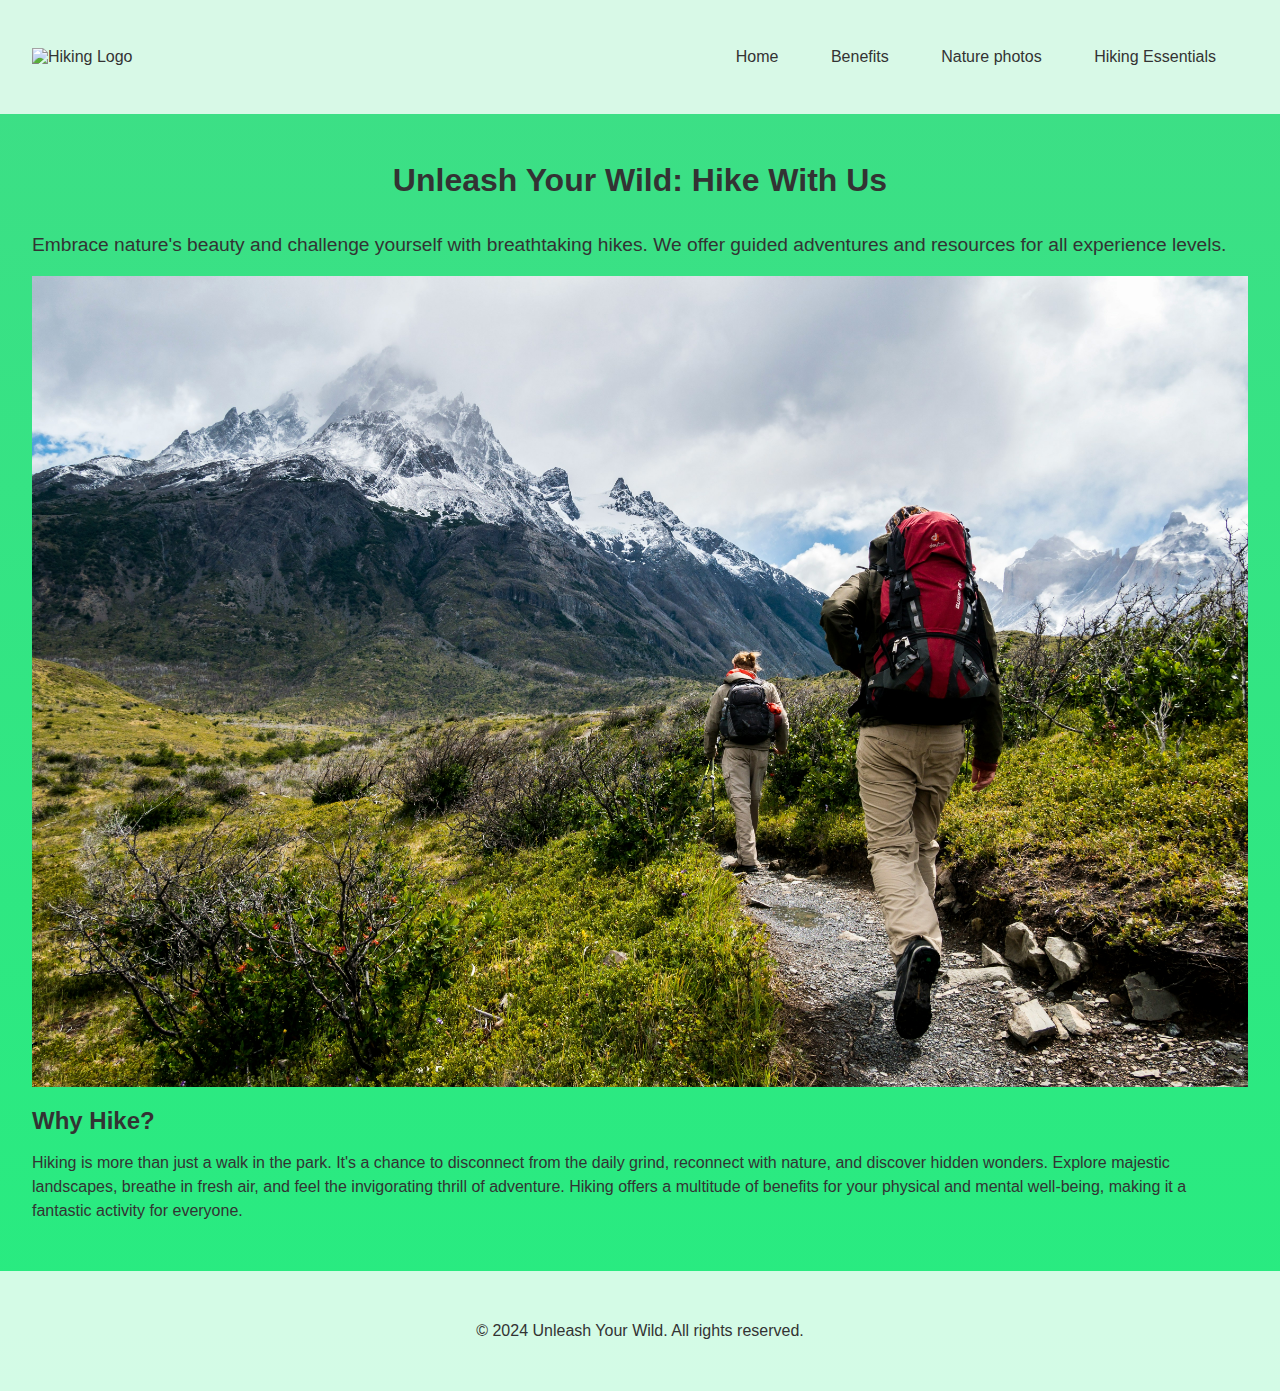
==== index.html @ 780d1d9a "Add files via upload" ====
<!DOCTYPE html>
<html lang="en">
<head>
  <meta charset="UTF-8">
  <meta name="viewport" content="width=device-width, initial-scale=1.0">
  <title>Unleash Your Wild: Hike With Us</title>
  <link rel="stylesheet" href="style.css">
</head>
<body>
  <header>
    <a href="index.html">
      <img src="logo.jpg" alt="Hiking Logo"> </a>
    <nav>
      <ul>
        <li><a href="index.html">Home</a></li>
        <li><a href="benefits.html">Benefits</a></li>
        <li><a href="nature_photos.html">Nature photos</a></li>
        <li><a href="essentials.html">Hiking Essentials</a></li>
      </ul>
    </nav>
  </header>

  <main>
    <h1 class="hero">Unleash Your Wild: Hike With Us</h1>
    <p class="hero-text">Embrace nature's beauty and challenge yourself with breathtaking hikes. We offer guided adventures and resources for all experience levels.</p>
    <img src="hiking_scenery.jpg" alt="Stunning mountain vista on a hike">

    <h2>Why Hike?</h2>
    <p>Hiking is more than just a walk in the park. It's a chance to disconnect from the daily grind, reconnect with nature, and discover hidden wonders. Explore majestic landscapes, breathe in fresh air, and feel the invigorating thrill of adventure. Hiking offers a multitude of benefits for your physical and mental well-being, making it a fantastic activity for everyone.</p>
  </main>

  <footer>
    <p>&copy; 2024 Unleash Your Wild. All rights reserved.</p>
  </footer>
</body>
</html>
---- style.css ----
/* General Styles */
body {
    font-family: sans-serif;
    margin: 0;
    padding: 0;
    background: linear-gradient(to bottom, #3ede86 0%, #27ec80 100%);
    min-height: 100vh;
    display: flex;
    flex-direction: column;
  }
  
  header, main, footer {
    padding: 2rem;
  }
  
  h1, h2, h3 {
    margin: 1rem 0;
    font-weight: bold;
    color: #333;
  }
  
  p {
    font-size: 1rem;
    line-height: 1.5;
    color: #333;
  }
  
  a {
    text-decoration: none;
    color: #333;
  }
  
  img {
    max-width: 100%;
    height: auto;
  }
  
  /* Header Styles */
  header {
    display: flex;
    justify-content: space-between;
    align-items: center;
    background-color: rgba(255, 255, 255, 0.8);
  }
  
  header img {
    width: 150px;
  }
  
  nav {
    list-style: none;
    margin: 0;
    padding: 0;
  }
  
  nav li {
    display: inline-block;
    margin-right: 1rem;
  }
  
  nav a {
    padding: 0.5rem 1rem;
    transition: background-color 0.2s ease-in-out;
  }
  
  nav a:hover {
    background-color: rgba(230, 230, 230, 0.2);
  }
  
  /* Main Styles */
  .hero {
    text-align: center;
    margin-bottom: 2rem;
  }
  
  .hero-text {
    font-size: 1.2rem;
    margin-bottom: 1rem;
  }
  
  .benefits-grid {
    display: grid;
    grid-template-columns: repeat(auto-fit, minmax(300px, 1fr));
    gap: 2rem;
  }
  
  .benefit {
    background-color: rgba(255, 255, 255, 0.8);
    border-radius: 5px;
    padding: 1rem;
  }
  
  .benefit img {
    margin-bottom: 0.5rem;
  }
  
  /* Nature Photos Styles */
  .photo-grid {
    display: grid;
    grid-template-columns: repeat(auto-fit, minmax(250px, 1fr));
    gap: 1rem;
  }
  
  /* Visit Us Styles */
  .visit-us img {
    margin: 1rem 0;
  }
  
  /* Footer Styles */
  footer {
    text-align: center;
    background-color: rgba(255, 255, 255, 0.8);
  }
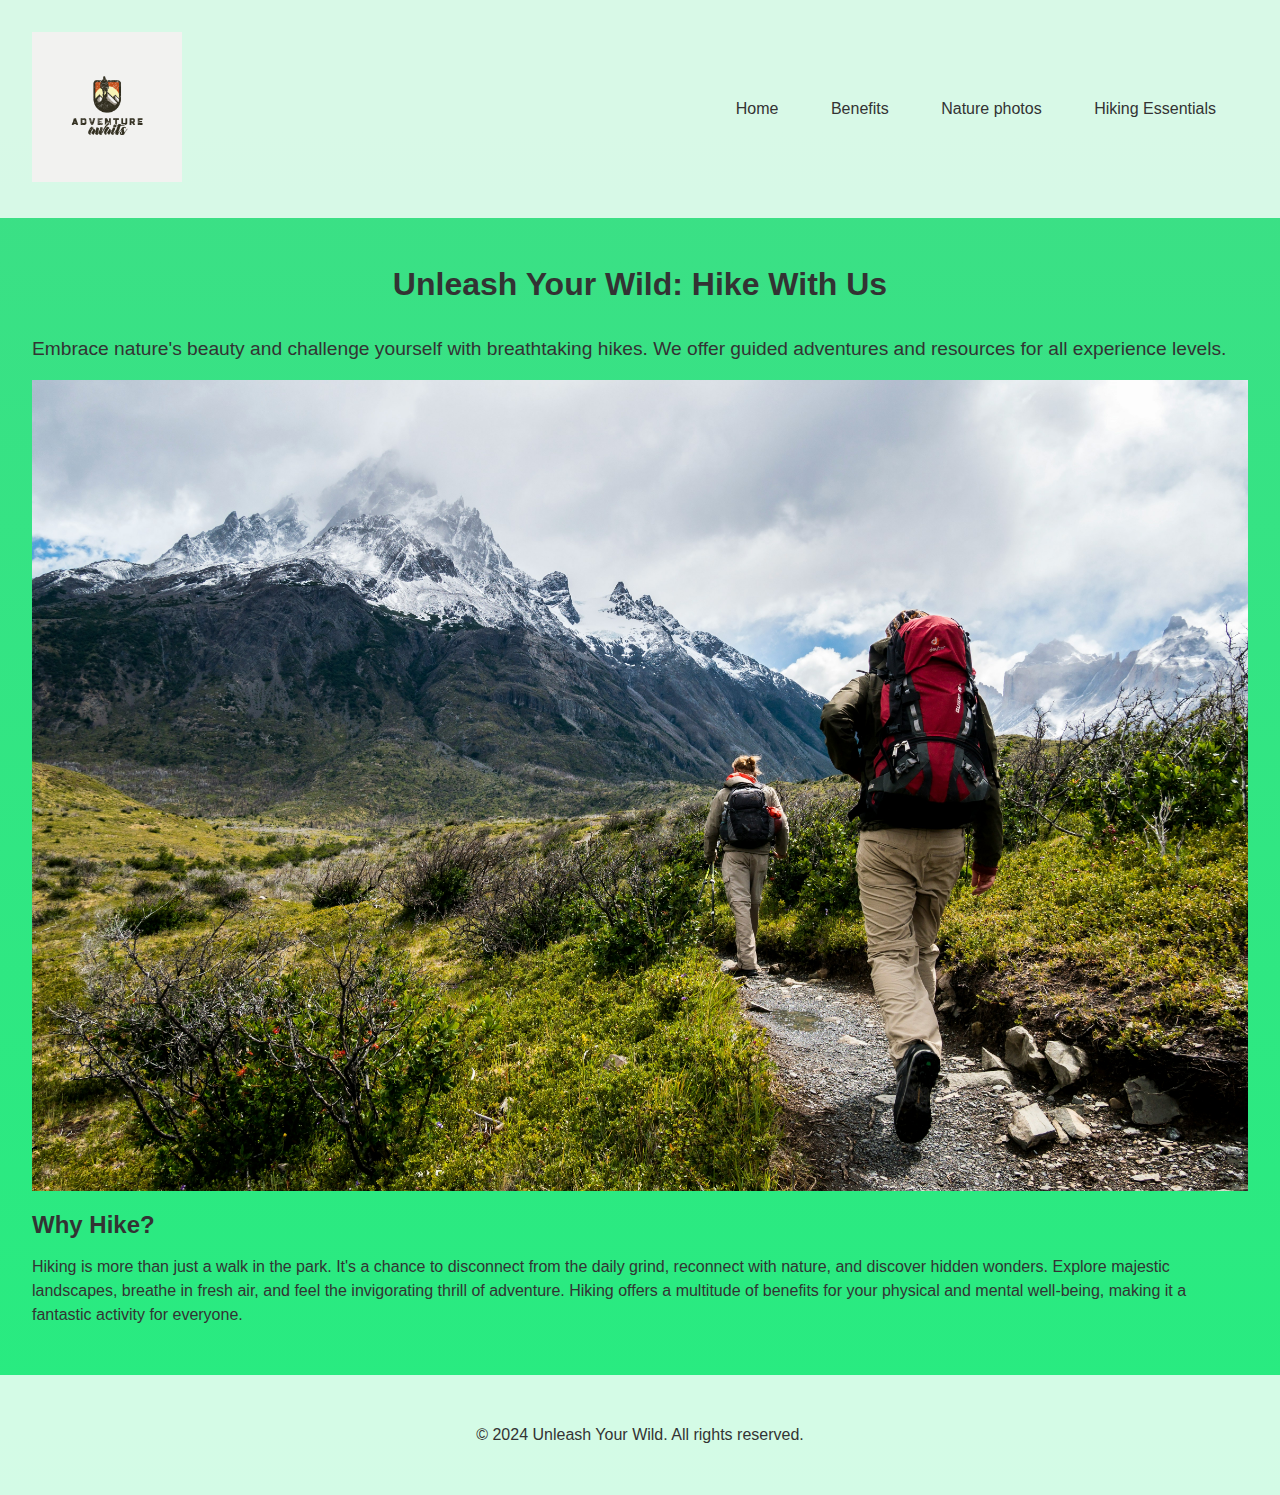
==== commit 946bd6da: "Update index.html" ====
--- a/index.html
+++ b/index.html
@@ -9,7 +9,7 @@
 <body>
   <header>
     <a href="index.html">
-      <img src="logo.jpg" alt="Hiking Logo"> </a>
+      <img src="Logo.jpg" alt="Hiking Logo"> </a>
     <nav>
       <ul>
         <li><a href="index.html">Home</a></li>
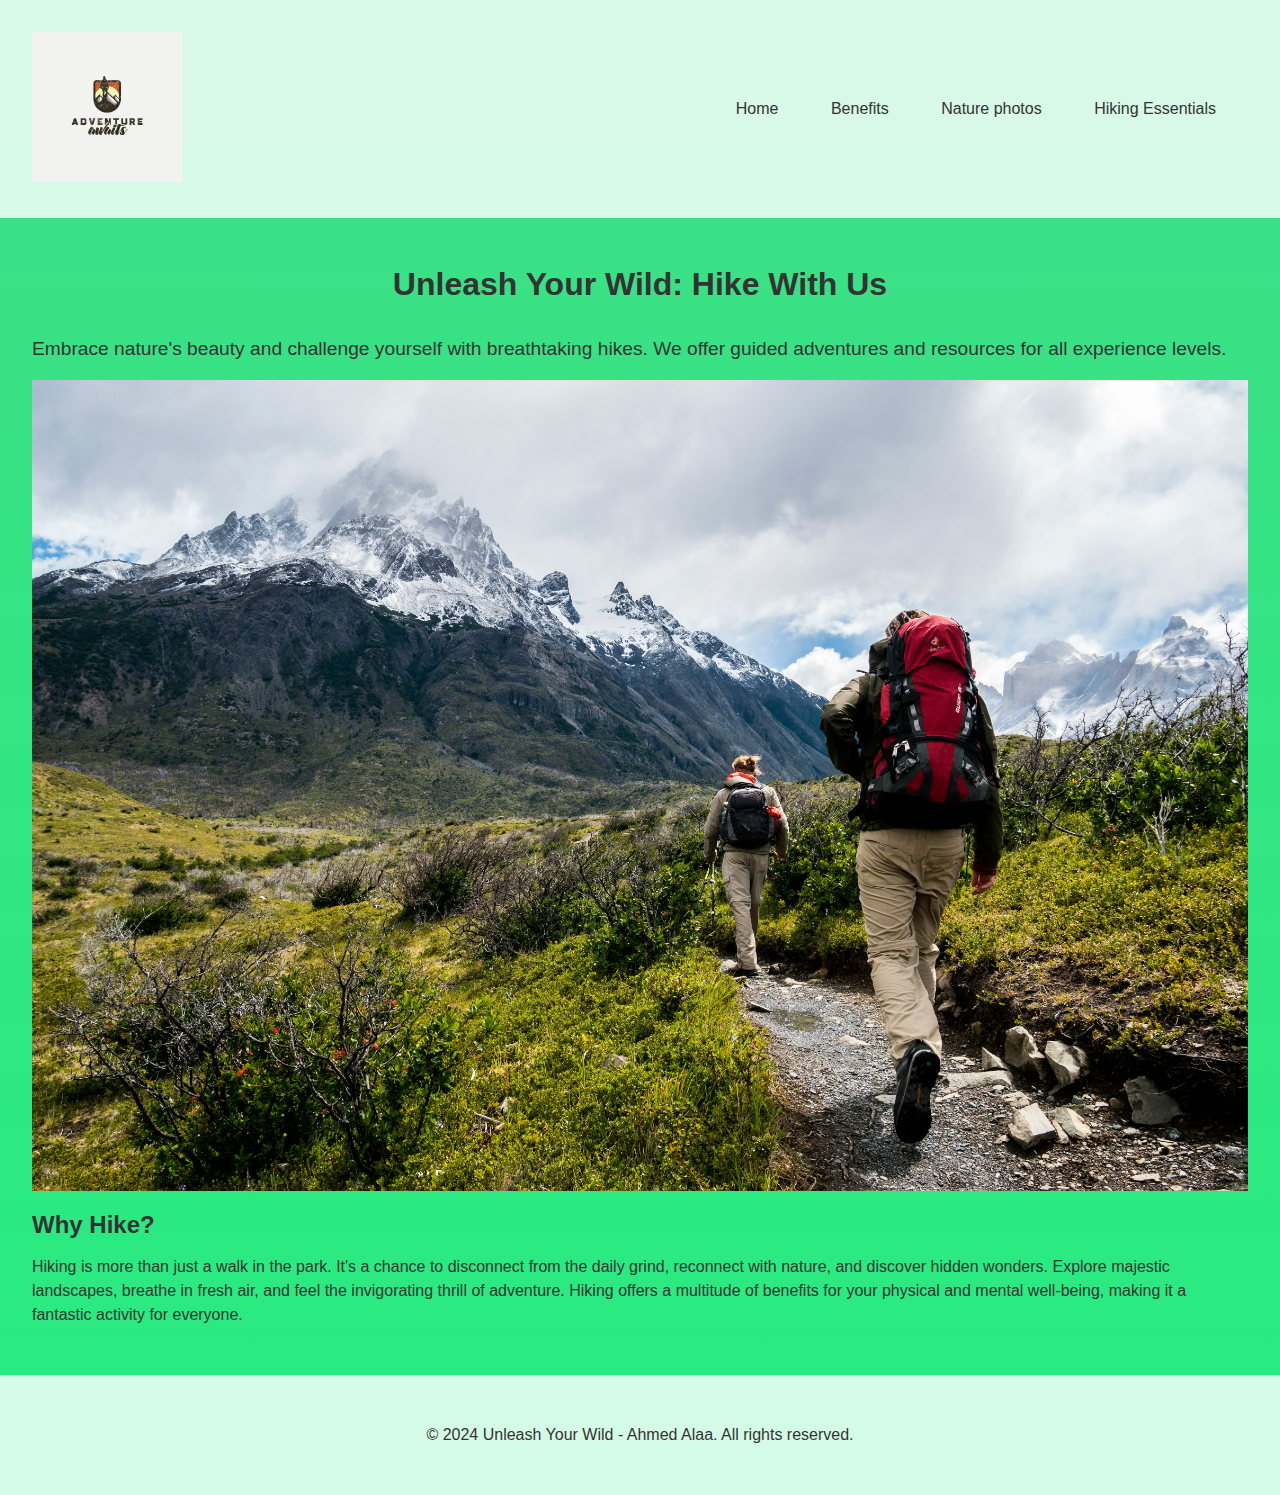
==== commit c908cd97: "Update index.html" ====
--- a/index.html
+++ b/index.html
@@ -30,7 +30,7 @@
   </main>
 
   <footer>
-    <p>&copy; 2024 Unleash Your Wild. All rights reserved.</p>
+    <p>&copy; 2024 Unleash Your Wild - Ahmed Alaa. All rights reserved.</p>
   </footer>
 </body>
 </html>
